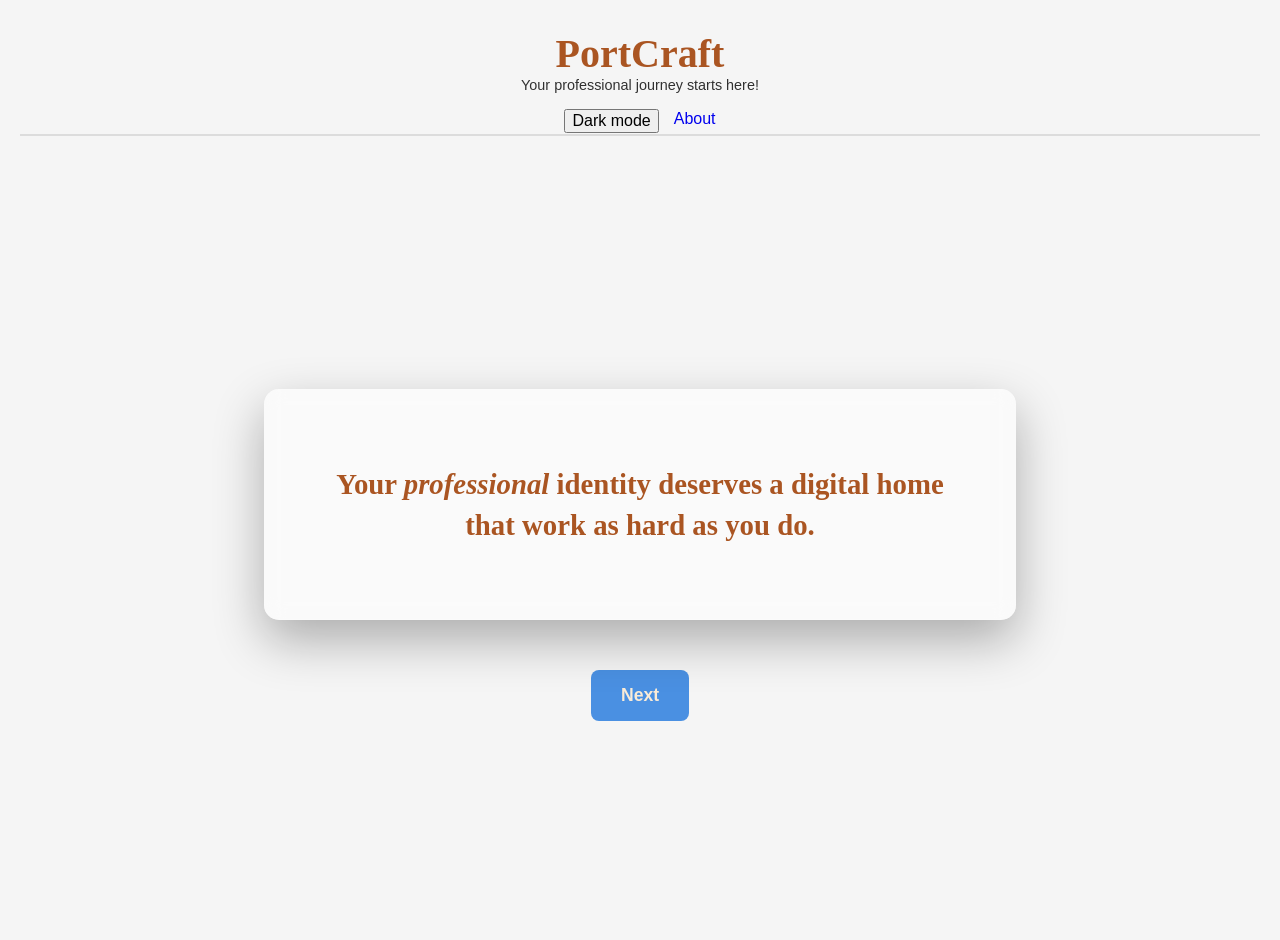
==== index.html @ d3f0bbeb "Fixed login form issues and js loading, deferring linking login/signup to workshop and adding css to" ====
<!DOCTYPE html>
<html lang="en">
<head>
    <meta charset="UTF-8">
    <meta name="viewport" content="width=device-width, initial-scale=1.0">
    <title>PortCraft</title>
    <link rel="stylesheet" href="EP.css">
</head>
<body>
    <header id="top">
    <div class="logo">
        <h1>PortCraft</h1>
        <p class="tagline">Your professional journey starts here!</p>
    </div>
    
    <nav>
        <div class="link-container">
        <div id="mode-display"><button id="toggle" aria-label="Change to dark mode" class="nav-link">Dark mode</button></div>
        </ul>
        <ul>
            <li><a href="#about" id="about-link" class="nav-link">About</a></li>
            <li><a href="#home" id="back-to-home" class="nav-link hidden">Back to Home</a></li>
        </ul>
    </nav>
    </header>

    <!--persuasive contents skeleton starts here-->
    <section id="persuasion-section">
        <div class="text-box">
        <h1 id="main-text">Your <em>professional</em> identity deserves a digital home that work as hard
        as you do.</h1>
        </div>
        <div class="ctrl-panel">
        <button id="click-me">Next</button>

        <div id="choices" class="hidden">
            <button id="yes-btn">Yes</button>
            <button id="no-btn">No</button>
        </div>
        </div>
    </section>

    </section>
<!--Ends Here-->











<!--Rps skeleton starts here-->
    <section id="rps-game" class="hidden">
        <h1 id="intro">Rock-Paper-Scissors.</h1>
        <div id="arsenal">
        <p>Choose Your Weapon!</p>
        <button id="rock">Rock</button>
        <button id="paper">Paper</button>
        <button id="scissors">Scissors</button>
        </div>

        <div id="results">
            <p id="round-result">Choose your weapon to begin!</p>
            <p id="score-board">Computer: <span id="computer-score">0</span> | Player: <span id="player-score">0</span></p>
        </div>

    <footer>
        <div class="footer-content">
            <h3 class="footer-title">About PortCraft</h3>
        <p>PortCraft is an innovative interactive web application that transforms how professionals build their digital presence. It combines a persuasive user journey with a professional portfolio builder featuring a personalized signature sketch pad. The strategic Rock-Paper-Scissors game mechanic gamifies the experience, encouraging users to actively commit to creating a polished, personalized portfolio that authentically represents their unique skills and professional identity.</p>
<p class="right">&copy; 2026 Ola's Escape Room. All rights reserved.</p>
        </div>
<section id="workshop-intro">
    <header>
        <h1><em>Your digital identity starts  here!</em></h1>
    </header>
    <article>
        <p>
            In a world driven by first impressions, Our portfolio is our first handshake.
            Don't settle for templates, create something that reflects your unique skills.
        </p>
    </article>
</section>
<script src="EP.js"></script>
    </footer>
<!--Rps skeleton ends here!-->





</body>
</html>
---- EP.css ----
:root {
    --bg-color: whitesmoke;
    --text-color: #000;
    --accent: #00ff6347;
    --font-main: 'Franklin Gothic Medium', 'Arial Narrow', Arial, sans-serif;
}

[data-theme = 'dark'] {
    --bg-color: #000;
    --text-color: #ffffff;
    --accent: #ff00ea;

}

#toggle {
    display: flex;
    align-items: center;
    order: -1;
}

body {
    background-color: var(--bg-color);
    margin: 0;
    padding: 20px;
    min-height: 100vh;
    color: var(--text-color);
    align-items: center;
    display: flex;
    flex-direction: column;
    align-items: center;
    font-family: var(--font-main);
    transition: background-color 0.3s ease;
    justify-content: space-between;
}

header {
    /* FIX: Changed from hardcoded #000 to var(--text-color) to support dark mode */
    color: var(--text-color);
    width: 100%;
    display: flex;
    flex-direction: column;
    gap: 5px;
    align-items: center;
    justify-content: space-between;
    border-bottom: 2px solid rgba(0,0,0,0.1);
    box-sizing: border-box;
    margin-bottom: 50px;
}






/*persuasion page*/

#persuasion-section {
    display: flex;
    flex-direction: column;
    justify-content: center;
    align-items: center;
    height: 80vh;
    text-align: center;
}
.text-box {
    max-width: 600px;
    padding: 50px;
    max-width: 650px;
    box-shadow: 0 20px 50px rgba(0,0,0,0.3);
    transition: all 0.5s ease;
    background: rgba(255, 255, 255, 0.5);
    backdrop-filter: blur(10px);
    -webkit-backdrop-filter: blur(10px);
    border: 1px solid rgba(255, 255, 255, 0.1);
    margin-bottom: 20px;
    border-radius: 15px;
}

@keyframes pulse-grow {
    0% {transform: scale(1); }
    50% {transform: scale(1.02);}
    100% {transform: scale(1);}
}
.text-box-pulse {
    animation: pulse-grow 0.4s ease-out;
}

#main-text {
    font-size: 1.8rem;
    color: #a52;
    font-family: cursive;
    text-shadow: 0 0 15px rgba(255, 255, 255, 0.2);
    line-height: 1.4;
}

.ctrl-panel {
    min-height: 60px;
}

#click-me,#yes-btn,#no-btn{
    padding: 15px 30px;
    font-size: 1.1rem;
    border-radius: 8px;
    cursor: pointer;
    transition: all 0.3s ease;
    border: none;
    margin: 10px;
    font-weight: bold;
}

#click-me {
    background-color: #4a90e2;
    color: antiquewhite;
}
#yes-btn {
    background-color: #2ecc71;
    color: whitesmoke;
    transition: transform 0.3s cubic-bezier(0.175, 0.885, 0.32, 1.275);
}
#no-btn {
    background-color: #e74c3c;
    color: whitesmoke;
}
#click-me:hover, #yes-btn:hover {
    transform: translateY(-3px);
    box-shadow: 0 5px 15px rgba(0,0,0,0.3);
}
#choices {
    display: flex;
    gap: 20px;
    justify-content: center;
}
#click-me, #choices {
    margin-top: 30px;

}
/*End of persuasion





/*Rps game*/

.icon {
    justify-content: space-between;
}
.nav-link {
    text-decoration: none;
    color: var[--text-color];
    font-size: 1rem;
    transition: color 0.3s ease;
}

.nav-link:hover {
    color: var(--accent-color);

}


.logo h1 {
    color: #a52;
    margin: 0;
    font-family: cursive;
    font-size: 2.5rem;
}

.link-container {
    display: flex;
    align-items: center;
    justify-content: center;
    gap: 15px;
}

.logo {
    display: flex;
    flex-direction: column;
    align-items: center;
    text-align: center;
    margin: 10px;
}

nav ul li {
    margin: 2px 0;
}

nav ul {
    list-style-type: none;
    padding: 0;
    margin: 0;
    text-align: center;
    display: flex;
    flex-direction: column;
    align-items: center;
}

.tagline {
    margin: 0;
    font-size: 0.9rem;
    font-family: inherit;
    opacity: 0.8;
    color: var(--text-color);
}


#rps-game {
    margin-top: 50px;
    font-family: 'Gill Sans', 'Gill Sans MT', Calibri, 'Trebuchet MS', sans-serif;
    text-align: center;
    margin: auto;
    padding: 30px;
    background-color: #778899;
    box-shadow: 0 10px 30px rgba(0,0,0,0.2);
    width: 90%;
    max-width: 500px;
    border-radius: 17px;
}


#arsenal {
    margin-top: 30px;
    margin-bottom: 30px;
    padding: 20px;
}

#rock, #paper, #scissors {
    font-size: 25px;
    padding: 12px 22px;
    margin: 15px;
    cursor: pointer;
    border: none;
    border-radius: 15px;
    color: #f5f5f5;
    background-color: dimgray;

}

#scoreboard {
    font-size: 24px;
    margin-top: 20px;
    margin-bottom: 20px;
}

#round-result {
    font-size: 24px;
    margin-top: 20px;
    margin-bottom: 20px;
}

.results {
    font-size: 31px;
    margin-top: 30px;
    margin-bottom: 22px;
}

#intro {
    margin-top: 20px;
    margin-bottom: 20px;
    color: whitesmoke;
    font-family: cursive;
    font-size: 35px;
}

#rock:hover, #paper:hover, #scissors:hover {
    background-color: #a52;
}

#right {
     color: #000;
     font-weight: 500;   
     margin-top: 30px;
     margin-bottom: 10px;
}

footer {
    display: flex;
    justify-content: center;
    align-items: center;
    width: 100%;
    padding: 40px 20px;
    border-top: 1px solid rgba(0,0,0,0.1);
    margin-top: 50px;
    box-sizing: border-box;
}

/* BUG FIX: Move background styling from individual paragraphs to footer-content container
   ISSUE: Each <p> had its own background/border, creating misaligned boxes
   SOLUTION: Apply one unified background to .footer-content, remove individual paragraph backgrounds */
.footer-content {
    background-color: rgba(255, 255, 255, 0.5);
    border: 1px solid rgba(255, 255, 255, 0.1);
    border-radius: 15px;
    padding: 30px;
    max-width: 500px;
    width: 100%;
    text-align: center;
    box-shadow: 0 4px 15px rgba(0,0,0,0.5);
    box-sizing: border-box;
}

.footer-content p {
    line-height: 1.6;
    color: var(--text-color);
    font-size: 0.95rem;
    margin: 10px 0;
}


.right {
    /* BUG FIX: Remove margin-top from .right class (was conflicting and creating spacing)
       ISSUE: Individual margins on paragraphs broke alignment
       SOLUTION: Use margin on .footer-content p instead for consistent spacing */
    font-size: 0.8rem;
    opacity: 0.7;
}

.footer-title {
    color: #a52;
    font-family: cursive, sans-serif;
    font-size: 1.8rem;
    margin-top: 0;
    text-align: center;
    width: 100%;
}

[data-theme='dark'] .footer-content {
    background-color: rgba(255, 255, 255, 0.5);
    border-color: rgba(255, 255, 255, 0.1);
}






.hidden {
    display: none !important;
}
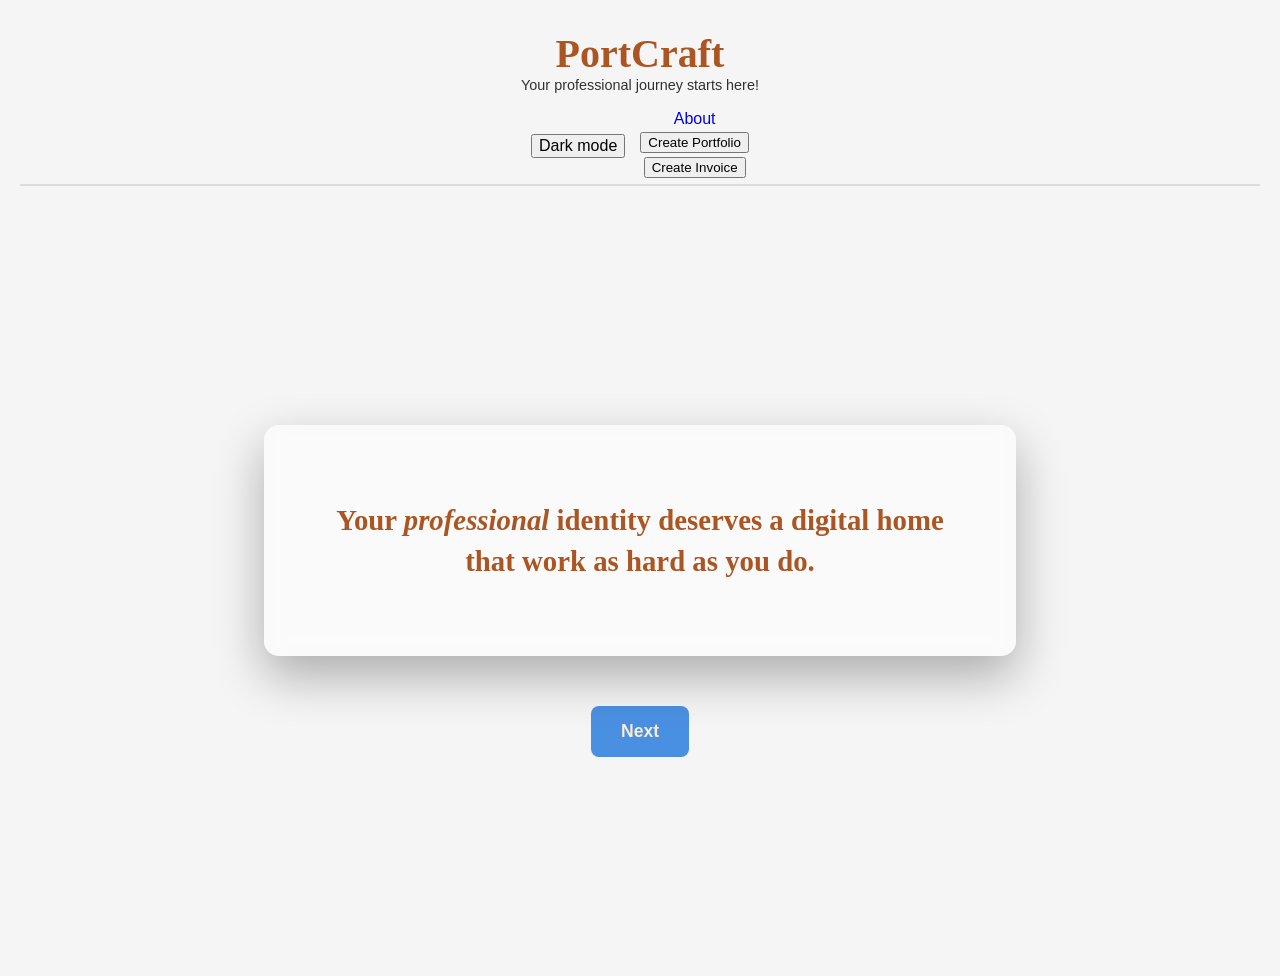
==== commit dd980e28: "Fixed portfolio and invoice buttons" ====
--- a/index.html
+++ b/index.html
@@ -4,7 +4,7 @@
     <meta charset="UTF-8">
     <meta name="viewport" content="width=device-width, initial-scale=1.0">
     <title>PortCraft</title>
-    <link rel="stylesheet" href="EP.css">
+    <link rel="stylesheet" href="./css/landing.css">
 </head>
 <body>
     <header id="top">
@@ -19,6 +19,8 @@
         </ul>
         <ul>
             <li><a href="#about" id="about-link" class="nav-link">About</a></li>
+            <li><a href="workshop.html#portfolio"><button>Create Portfolio</button></a></li>
+            <li><a href="workshop.html#invoice"><button>Create Invoice</button></a></li>
             <li><a href="#home" id="back-to-home" class="nav-link hidden">Back to Home</a></li>
         </ul>
     </nav>
@@ -75,9 +77,6 @@
 <p class="right">&copy; 2026 Ola's Escape Room. All rights reserved.</p>
         </div>
 <section id="workshop-intro">
-    <header>
-        <h1><em>Your digital identity starts  here!</em></h1>
-    </header>
     <article>
         <p>
             In a world driven by first impressions, Our portfolio is our first handshake.
@@ -85,7 +84,8 @@
         </p>
     </article>
 </section>
-<script src="EP.js"></script>
+<script src="./js/landing.js"></script>
+<script src="./js/workshop.js"></script>
     </footer>
 <!--Rps skeleton ends here!-->
 
--- a/css/landing.css
+++ b/css/landing.css
@@ -0,0 +1,342 @@
+
+html{
+    scroll-behavior: smooth;
+}
+:root {
+    --bg-color: whitesmoke;
+    --text-color: #000;
+    --accent: #00ff6347;
+    --font-main: 'Franklin Gothic Medium', 'Arial Narrow', Arial, sans-serif;
+}
+
+[data-theme = 'dark'] {
+    --bg-color: #000;
+    --text-color: #ffffff;
+    --accent: #ff00ea;
+
+}
+
+#toggle {
+    display: flex;
+    align-items: center;
+    order: -1;
+}
+
+body {
+    background-color: var(--bg-color);
+    margin: 0;
+    padding: 20px;
+    min-height: 100vh;
+    color: var(--text-color);
+    align-items: center;
+    display: flex;
+    flex-direction: column;
+    align-items: center;
+    font-family: var(--font-main);
+    transition: background-color 0.3s ease;
+    justify-content: space-between;
+}
+
+header {
+    /* FIX: Changed from hardcoded #000 to var(--text-color) to support dark mode */
+    color: var(--text-color);
+    width: 100%;
+    display: flex;
+    flex-direction: column;
+    gap: 5px;
+    align-items: center;
+    justify-content: space-between;
+    border-bottom: 2px solid rgba(0,0,0,0.1);
+    box-sizing: border-box;
+    margin-bottom: 50px;
+}
+
+
+
+
+
+
+/*persuasion page*/
+
+#persuasion-section {
+    display: flex;
+    flex-direction: column;
+    justify-content: center;
+    align-items: center;
+    height: 80vh;
+    text-align: center;
+}
+.text-box {
+    max-width: 600px;
+    padding: 50px;
+    max-width: 650px;
+    box-shadow: 0 20px 50px rgba(0,0,0,0.3);
+    transition: all 0.5s ease;
+    background: rgba(255, 255, 255, 0.5);
+    backdrop-filter: blur(10px);
+    -webkit-backdrop-filter: blur(10px);
+    border: 1px solid rgba(255, 255, 255, 0.1);
+    margin-bottom: 20px;
+    border-radius: 15px;
+}
+
+@keyframes pulse-grow {
+    0% {transform: scale(1); }
+    50% {transform: scale(1.02);}
+    100% {transform: scale(1);}
+}
+.text-box-pulse {
+    animation: pulse-grow 0.4s ease-out;
+}
+
+#main-text {
+    font-size: 1.8rem;
+    color: #a52;
+    font-family: cursive;
+    text-shadow: 0 0 15px rgba(255, 255, 255, 0.2);
+    line-height: 1.4;
+}
+
+.ctrl-panel {
+    min-height: 60px;
+}
+
+#click-me,#yes-btn,#no-btn{
+    padding: 15px 30px;
+    font-size: 1.1rem;
+    border-radius: 8px;
+    cursor: pointer;
+    transition: all 0.3s ease;
+    border: none;
+    margin: 10px;
+    font-weight: bold;
+}
+
+#click-me {
+    background-color: #4a90e2;
+    color: antiquewhite;
+}
+#yes-btn {
+    background-color: #2ecc71;
+    color: whitesmoke;
+    transition: transform 0.3s cubic-bezier(0.175, 0.885, 0.32, 1.275);
+}
+#no-btn {
+    background-color: #e74c3c;
+    color: whitesmoke;
+}
+#click-me:hover, #yes-btn:hover {
+    transform: translateY(-3px);
+    box-shadow: 0 5px 15px rgba(0,0,0,0.3);
+}
+#choices {
+    display: flex;
+    gap: 20px;
+    justify-content: center;
+}
+#click-me, #choices {
+    margin-top: 30px;
+
+}
+/*End of persuasion
+
+
+
+
+
+/*Rps game*/
+
+.icon {
+    justify-content: space-between;
+}
+.nav-link {
+    text-decoration: none;
+    color: var[--text-color];
+    font-size: 1rem;
+    transition: color 0.3s ease;
+}
+
+.nav-link:hover {
+    color: var(--accent-color);
+
+}
+
+
+.logo h1 {
+    color: #a52;
+    margin: 0;
+    font-family: cursive;
+    font-size: 2.5rem;
+}
+
+.link-container {
+    display: flex;
+    align-items: center;
+    justify-content: center;
+    gap: 15px;
+}
+
+.logo {
+    display: flex;
+    flex-direction: column;
+    align-items: center;
+    text-align: center;
+    margin: 10px;
+}
+
+nav ul li {
+    margin: 2px 0;
+}
+
+nav ul {
+    list-style-type: none;
+    padding: 0;
+    margin: 0;
+    text-align: center;
+    display: flex;
+    flex-direction: column;
+    align-items: center;
+}
+
+.tagline {
+    margin: 0;
+    font-size: 0.9rem;
+    font-family: inherit;
+    opacity: 0.8;
+    color: var(--text-color);
+}
+
+
+#rps-game {
+    margin-top: 50px;
+    font-family: 'Gill Sans', 'Gill Sans MT', Calibri, 'Trebuchet MS', sans-serif;
+    text-align: center;
+    margin: auto;
+    padding: 30px;
+    background-color: #778899;
+    box-shadow: 0 10px 30px rgba(0,0,0,0.2);
+    width: 90%;
+    max-width: 500px;
+    border-radius: 17px;
+}
+
+
+#arsenal {
+    margin-top: 30px;
+    margin-bottom: 30px;
+    padding: 20px;
+}
+
+#rock, #paper, #scissors {
+    font-size: 25px;
+    padding: 12px 22px;
+    margin: 15px;
+    cursor: pointer;
+    border: none;
+    border-radius: 15px;
+    color: #f5f5f5;
+    background-color: dimgray;
+
+}
+
+#scoreboard {
+    font-size: 24px;
+    margin-top: 20px;
+    margin-bottom: 20px;
+}
+
+#round-result {
+    font-size: 24px;
+    margin-top: 20px;
+    margin-bottom: 20px;
+}
+
+.results {
+    font-size: 31px;
+    margin-top: 30px;
+    margin-bottom: 22px;
+}
+
+#intro {
+    margin-top: 20px;
+    margin-bottom: 20px;
+    color: whitesmoke;
+    font-family: cursive;
+    font-size: 35px;
+}
+
+#rock:hover, #paper:hover, #scissors:hover {
+    background-color: #a52;
+}
+
+#right {
+     color: #000;
+     font-weight: 500;   
+     margin-top: 30px;
+     margin-bottom: 10px;
+}
+
+footer {
+    display: flex;
+    justify-content: center;
+    align-items: center;
+    width: 100%;
+    padding: 40px 20px;
+    border-top: 1px solid rgba(0,0,0,0.1);
+    margin-top: 50px;
+    box-sizing: border-box;
+}
+
+/* BUG FIX: Move background styling from individual paragraphs to footer-content container
+   ISSUE: Each <p> had its own background/border, creating misaligned boxes
+   SOLUTION: Apply one unified background to .footer-content, remove individual paragraph backgrounds */
+.footer-content {
+    background-color: rgba(255, 255, 255, 0.5);
+    border: 1px solid rgba(255, 255, 255, 0.1);
+    border-radius: 15px;
+    padding: 30px;
+    max-width: 500px;
+    width: 100%;
+    text-align: center;
+    box-shadow: 0 4px 15px rgba(0,0,0,0.5);
+    box-sizing: border-box;
+}
+
+.footer-content p {
+    line-height: 1.6;
+    color: var(--text-color);
+    font-size: 0.95rem;
+    margin: 10px 0;
+}
+
+
+.right {
+    /* BUG FIX: Remove margin-top from .right class (was conflicting and creating spacing)
+       ISSUE: Individual margins on paragraphs broke alignment
+       SOLUTION: Use margin on .footer-content p instead for consistent spacing */
+    font-size: 0.8rem;
+    opacity: 0.7;
+}
+
+.footer-title {
+    color: #a52;
+    font-family: cursive, sans-serif;
+    font-size: 1.8rem;
+    margin-top: 0;
+    text-align: center;
+    width: 100%;
+}
+
+[data-theme='dark'] .footer-content {
+    background-color: rgba(255, 255, 255, 0.5);
+    border-color: rgba(255, 255, 255, 0.1);
+}
+
+
+
+
+
+
+.hidden {
+    display: none !important;
+}
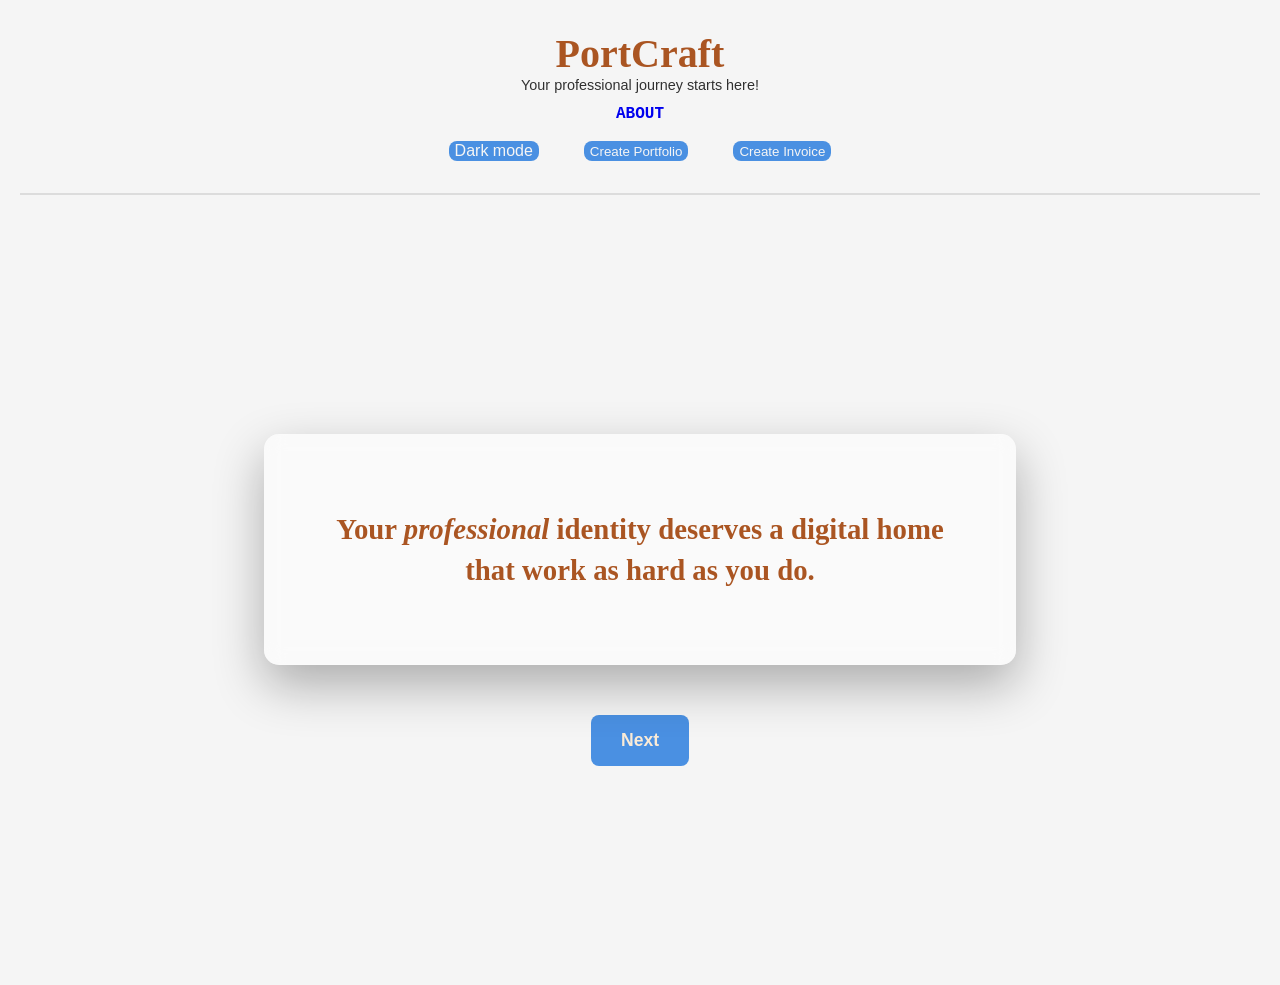
==== commit f10a5350: "Styling done and responsive" ====
--- a/index.html
+++ b/index.html
@@ -12,18 +12,23 @@
         <h1>PortCraft</h1>
         <p class="tagline">Your professional journey starts here!</p>
     </div>
-    
-    <nav>
-        <div class="link-container">
-        <div id="mode-display"><button id="toggle" aria-label="Change to dark mode" class="nav-link">Dark mode</button></div>
-        </ul>
+
+    <div id="nav-container">
+        <div id="nav-box">
+        <nav>
         <ul>
             <li><a href="#about" id="about-link" class="nav-link">About</a></li>
-            <li><a href="workshop.html#portfolio"><button>Create Portfolio</button></a></li>
-            <li><a href="workshop.html#invoice"><button>Create Invoice</button></a></li>
             <li><a href="#home" id="back-to-home" class="nav-link hidden">Back to Home</a></li>
         </ul>
-    </nav>
+        </div>
+
+        <div id="shortcut">
+        <button id="toggle" aria-label="Change to dark mode" class="nav-link">Dark mode</button>
+        <a href="workshop.html#portfolio"><button>Create Portfolio</button></a>
+        <a href="workshop.html#invoice"><button>Create Invoice</button></a>
+        </div>
+        
+    </div>  
     </header>
 
     <!--persuasive contents skeleton starts here-->
--- a/css/landing.css
+++ b/css/landing.css
@@ -37,22 +37,45 @@
     justify-content: space-between;
 }
 
+
+/* Header */
 header {
     /* FIX: Changed from hardcoded #000 to var(--text-color) to support dark mode */
     color: var(--text-color);
     width: 100%;
-    display: flex;
-    flex-direction: column;
     gap: 5px;
-    align-items: center;
-    justify-content: space-between;
     border-bottom: 2px solid rgba(0,0,0,0.1);
     box-sizing: border-box;
     margin-bottom: 50px;
 }
-
-
-
+#nav-container{
+    display: flex;
+    flex-direction: column;
+    justify-content: center;
+    margin-bottom: 2rem;
+}
+
+#shortcut{
+    display: flex;
+    flex-direction: row;
+    gap: 45px;
+    justify-content: center;
+    margin-top: 12px;
+}
+#shortcut button {
+    background: #4a90e2;
+    color: #f5f5f5;
+    font-family: Georgia, Arial, Helvetica, sans-serif;
+    border-radius: 8px;
+    border-style: none;
+    height: 20px;
+}
+nav{
+    font-family: 'Courier New', Courier, monospace,Arial, Helvetica, sans-serif;
+    font-weight: 600;
+    text-transform: uppercase;
+}
+/*Header ends here*/
 
 
 
@@ -215,8 +238,8 @@
     padding: 30px;
     background-color: #778899;
     box-shadow: 0 10px 30px rgba(0,0,0,0.2);
-    width: 90%;
-    max-width: 500px;
+    width: 80%;
+    max-width: 100%;
     border-radius: 17px;
 }
 
@@ -281,6 +304,7 @@
     justify-content: center;
     align-items: center;
     width: 100%;
+    gap: 30px;
     padding: 40px 20px;
     border-top: 1px solid rgba(0,0,0,0.1);
     margin-top: 50px;
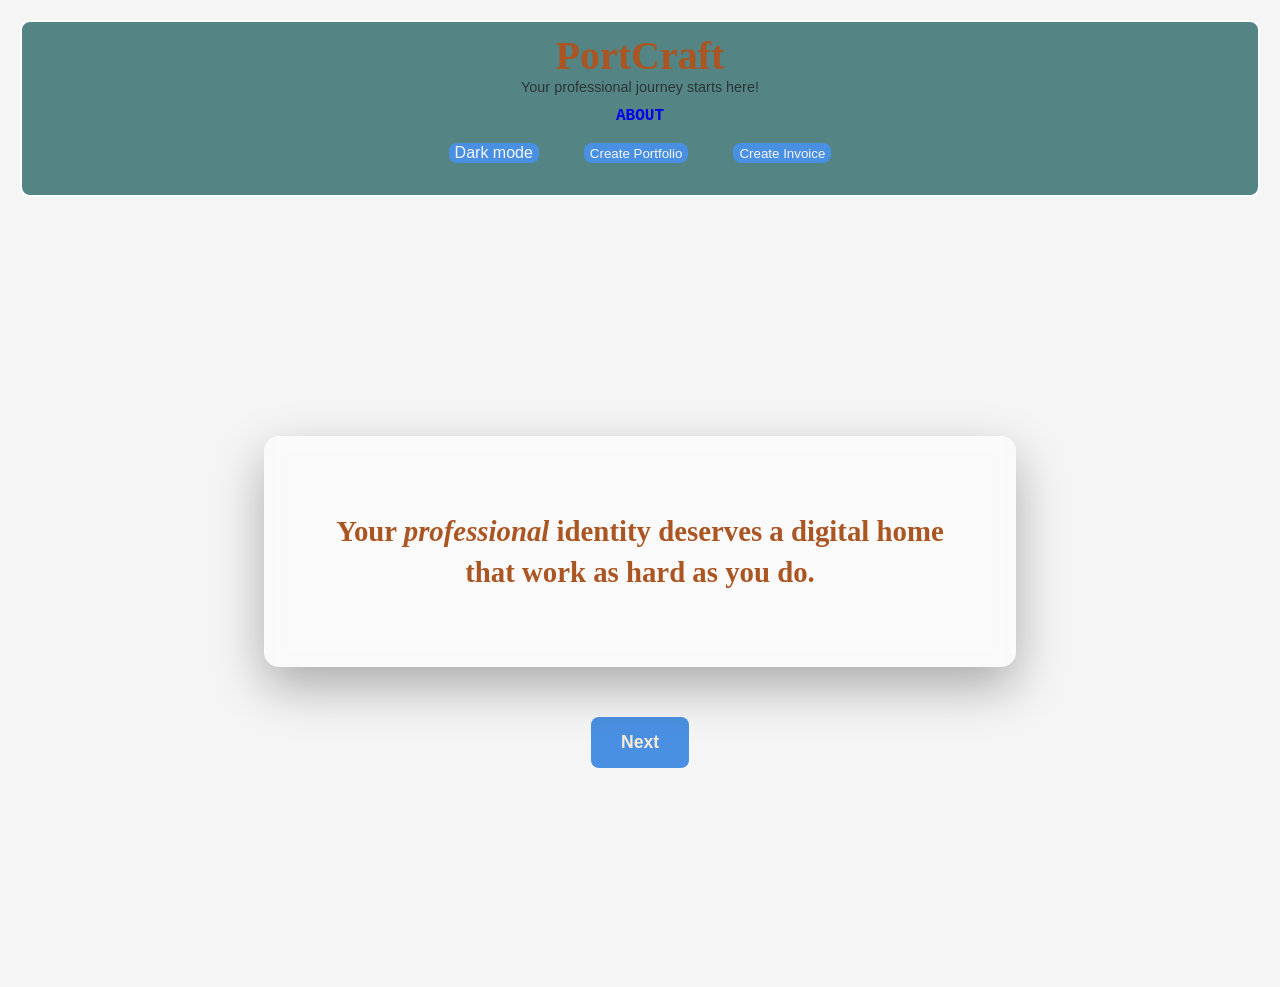
==== commit 0102b9ec: "Ran into issues on pdf download" ====
--- a/index.html
+++ b/index.html
@@ -90,7 +90,7 @@
     </article>
 </section>
 <script src="./js/landing.js"></script>
-<script src="./js/workshop.js"></script>
+<!--<script src="./js/workshop.js"></script>-->
     </footer>
 <!--Rps skeleton ends here!-->
 
@@ -99,4 +99,5 @@
 
 
 </body>
+
 </html>
--- a/css/landing.css
+++ b/css/landing.css
@@ -4,14 +4,14 @@
 }
 :root {
     --bg-color: whitesmoke;
-    --text-color: #000;
+    --text-color: #222;
     --accent: #00ff6347;
     --font-main: 'Franklin Gothic Medium', 'Arial Narrow', Arial, sans-serif;
 }
 
 [data-theme = 'dark'] {
     --bg-color: #000;
-    --text-color: #ffffff;
+    --text-color: #fff;
     --accent: #ff00ea;
 
 }
@@ -43,8 +43,12 @@
     /* FIX: Changed from hardcoded #000 to var(--text-color) to support dark mode */
     color: var(--text-color);
     width: 100%;
+   
     gap: 5px;
     border-bottom: 2px solid rgba(0,0,0,0.1);
+    background: rgb(84, 132, 132);
+    border-radius: 10px;
+    border: 2px solid white;
     box-sizing: border-box;
     margin-bottom: 50px;
 }
@@ -290,6 +294,7 @@
 
 #rock:hover, #paper:hover, #scissors:hover {
     background-color: #a52;
+    transform: scale(1.05);
 }
 
 #right {
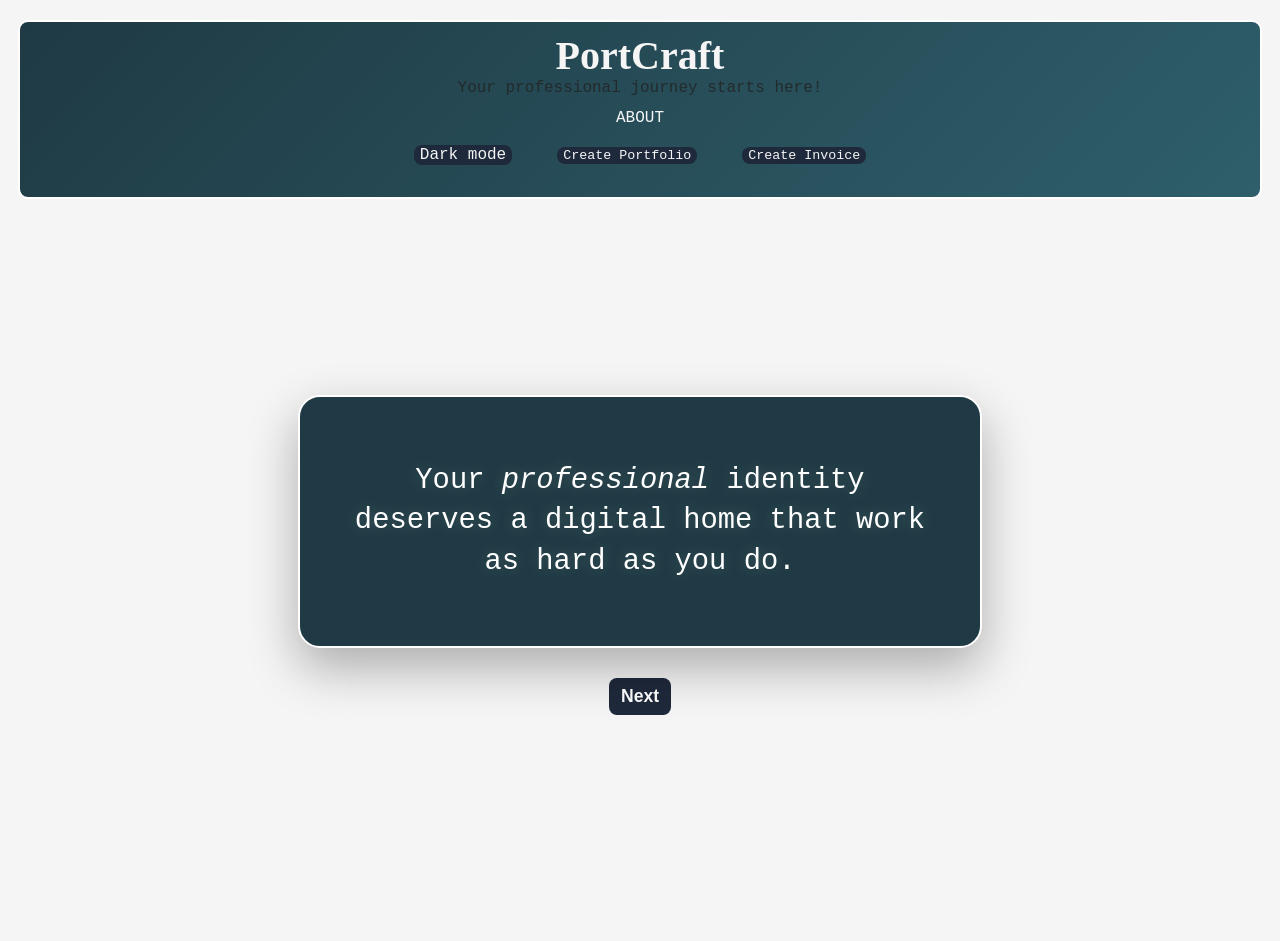
==== commit de9a001a: "Responsive design and minor fixes" ====
--- a/index.html
+++ b/index.html
@@ -62,9 +62,9 @@
 
 <!--Rps skeleton starts here-->
     <section id="rps-game" class="hidden">
-        <h1 id="intro">Rock-Paper-Scissors.</h1>
+        <h1 id="intro">Rock-Paper-Scissors</h1>
         <div id="arsenal">
-        <p>Choose Your Weapon!</p>
+        <p>Best of Luck!</p>
         <button id="rock">Rock</button>
         <button id="paper">Paper</button>
         <button id="scissors">Scissors</button>
--- a/css/landing.css
+++ b/css/landing.css
@@ -42,15 +42,14 @@
 header {
     /* FIX: Changed from hardcoded #000 to var(--text-color) to support dark mode */
     color: var(--text-color);
+    max-width: 100%;
     width: 100%;
-   
     gap: 5px;
     border-bottom: 2px solid rgba(0,0,0,0.1);
-    background: rgb(84, 132, 132);
+    background: linear-gradient(135deg,#1f3a44,#2e5f6b);
     border-radius: 10px;
     border: 2px solid white;
-    box-sizing: border-box;
-    margin-bottom: 50px;
+   /* box-sizing: border-box;*/
 }
 #nav-container{
     display: flex;
@@ -67,17 +66,85 @@
     margin-top: 12px;
 }
 #shortcut button {
-    background: #4a90e2;
-    color: #f5f5f5;
-    font-family: Georgia, Arial, Helvetica, sans-serif;
+    background: #1e293b;
+    color: #f5f5f5;
+    font-family:  monospace,Georgia, Arial, Helvetica, sans-serif;
+    font-weight: 500;
     border-radius: 8px;
     border-style: none;
-    height: 20px;
+    
 }
 nav{
     font-family: 'Courier New', Courier, monospace,Arial, Helvetica, sans-serif;
+    font-weight: 500;
+    text-transform: uppercase;
+}
+#about-link, #back-to-home{
+    color: #f5f5f5;
+}
+
+
+.icon {
+    justify-content: space-between;
+}
+.nav-link {
+    text-decoration: none;
+    color: var[--text-color];
+    font-size: 1rem;
+    transition: color 0.3s ease;
+}
+
+.nav-link:hover {
+    color: var(--accent-color);
+
+}
+
+
+.logo h1 {
+    color: #f5f5f5;
+    margin: 0;
     font-weight: 600;
-    text-transform: uppercase;
+    font-family: 'Times New Roman', Times, serif;
+    font-size: 2.5rem;
+}
+
+.link-container {
+    display: flex;
+    align-items: center;
+    justify-content: center;
+    gap: 15px;
+}
+
+.logo {
+    display: flex;
+    flex-direction: column;
+    align-items: center;
+    text-align: center;
+    margin: 10px;
+}
+
+nav ul li {
+    margin: 2px 0;
+}
+nav li{
+    color: #f5f5f5;
+}
+nav ul {
+    list-style-type: none;
+    padding: 0;
+    margin: 0;
+    text-align: center;
+    display: flex;
+    flex-direction: column;
+    align-items: center;
+}
+
+.tagline {
+    margin: 0;
+    font-size: 1rem;
+    font-family: monospace,Cambria, Cochin, Georgia, Times, 'Times New Roman', serif;
+    opacity: 0.8;
+    color: var(--text-color);
 }
 /*Header ends here*/
 
@@ -95,16 +162,14 @@
 }
 .text-box {
     max-width: 600px;
-    padding: 50px;
-    max-width: 650px;
+    padding: 40px;
     box-shadow: 0 20px 50px rgba(0,0,0,0.3);
     transition: all 0.5s ease;
-    background: rgba(255, 255, 255, 0.5);
+    background: #1f3a44;
     backdrop-filter: blur(10px);
     -webkit-backdrop-filter: blur(10px);
-    border: 1px solid rgba(255, 255, 255, 0.1);
-    margin-bottom: 20px;
-    border-radius: 15px;
+    border: 2px solid #fff;
+    border-radius: 22px;
 }
 
 @keyframes pulse-grow {
@@ -118,8 +183,10 @@
 
 #main-text {
     font-size: 1.8rem;
-    color: #a52;
-    font-family: cursive;
+    color: #fff;
+    text-decoration: #fff;
+    font-weight: 500;
+    font-family: monospace,'Gill Sans', 'Gill Sans MT', Calibri, 'Trebuchet MS', sans-serif,'Trebuchet MS', sans-serif;
     text-shadow: 0 0 15px rgba(255, 255, 255, 0.2);
     line-height: 1.4;
 }
@@ -129,7 +196,7 @@
 }
 
 #click-me,#yes-btn,#no-btn{
-    padding: 15px 30px;
+    padding: 8px 12px;
     font-size: 1.1rem;
     border-radius: 8px;
     cursor: pointer;
@@ -140,8 +207,8 @@
 }
 
 #click-me {
-    background-color: #4a90e2;
-    color: antiquewhite;
+    background-color: #1e293b;
+    color: white;
 }
 #yes-btn {
     background-color: #2ecc71;
@@ -171,78 +238,18 @@
 
 
 
-/*Rps game*/
-
-.icon {
-    justify-content: space-between;
-}
-.nav-link {
-    text-decoration: none;
-    color: var[--text-color];
-    font-size: 1rem;
-    transition: color 0.3s ease;
-}
-
-.nav-link:hover {
-    color: var(--accent-color);
-
-}
-
-
-.logo h1 {
-    color: #a52;
-    margin: 0;
-    font-family: cursive;
-    font-size: 2.5rem;
-}
-
-.link-container {
-    display: flex;
-    align-items: center;
-    justify-content: center;
-    gap: 15px;
-}
-
-.logo {
-    display: flex;
-    flex-direction: column;
-    align-items: center;
-    text-align: center;
-    margin: 10px;
-}
-
-nav ul li {
-    margin: 2px 0;
-}
-
-nav ul {
-    list-style-type: none;
-    padding: 0;
-    margin: 0;
-    text-align: center;
-    display: flex;
-    flex-direction: column;
-    align-items: center;
-}
-
-.tagline {
-    margin: 0;
-    font-size: 0.9rem;
-    font-family: inherit;
-    opacity: 0.8;
-    color: var(--text-color);
-}
-
+
+/* ======= Rps and Footer section ======== */
 
 #rps-game {
-    margin-top: 50px;
+    margin-top: 25px;
     font-family: 'Gill Sans', 'Gill Sans MT', Calibri, 'Trebuchet MS', sans-serif;
     text-align: center;
-    margin: auto;
+    border: 2px solid #f5f5f5;
     padding: 30px;
-    background-color: #778899;
+    background-color: #1f3a44;
     box-shadow: 0 10px 30px rgba(0,0,0,0.2);
-    width: 80%;
+    width: 85%;
     max-width: 100%;
     border-radius: 17px;
 }
@@ -255,25 +262,26 @@
 }
 
 #rock, #paper, #scissors {
-    font-size: 25px;
+    font-size: 15px;
     padding: 12px 22px;
     margin: 15px;
     cursor: pointer;
     border: none;
-    border-radius: 15px;
-    color: #f5f5f5;
-    background-color: dimgray;
-
-}
-
-#scoreboard {
-    font-size: 24px;
+    border-radius: 10px;
+    font-family: 'Courier New', Courier, monospace,Arial, Helvetica, sans-serif;
+    color: #f5f5f5;
+    background-color: #1e293b;
+
+}
+
+#score-board {
+    font-size: 1.4rem;
     margin-top: 20px;
     margin-bottom: 20px;
 }
 
 #round-result {
-    font-size: 24px;
+    font-size: 2rem;
     margin-top: 20px;
     margin-bottom: 20px;
 }
@@ -286,10 +294,9 @@
 
 #intro {
     margin-top: 20px;
-    margin-bottom: 20px;
-    color: whitesmoke;
-    font-family: cursive;
-    font-size: 35px;
+    color: #ffffff;
+    font-family: 'Courier New', Courier, monospace,Arial, Helvetica, sans-serif;
+    font-size: 40px;
 }
 
 #rock:hover, #paper:hover, #scissors:hover {
@@ -308,6 +315,7 @@
     display: flex;
     justify-content: center;
     align-items: center;
+    max-width: 500px;
     width: 100%;
     gap: 30px;
     padding: 40px 20px;
@@ -324,8 +332,8 @@
     border: 1px solid rgba(255, 255, 255, 0.1);
     border-radius: 15px;
     padding: 30px;
-    max-width: 500px;
-    width: 100%;
+   /* max-width: 500px;
+    width: 100%;*/
     text-align: center;
     box-shadow: 0 4px 15px rgba(0,0,0,0.5);
     box-sizing: border-box;
@@ -334,7 +342,7 @@
 .footer-content p {
     line-height: 1.6;
     color: var(--text-color);
-    font-size: 0.95rem;
+    font-size: 1.4rem;
     margin: 10px 0;
 }
 
@@ -343,15 +351,14 @@
     /* BUG FIX: Remove margin-top from .right class (was conflicting and creating spacing)
        ISSUE: Individual margins on paragraphs broke alignment
        SOLUTION: Use margin on .footer-content p instead for consistent spacing */
-    font-size: 0.8rem;
+    font-size: 1.4rem;
     opacity: 0.7;
 }
 
 .footer-title {
-    color: #a52;
-    font-family: cursive, sans-serif;
-    font-size: 1.8rem;
-    margin-top: 0;
+    color: #1e293b;
+    font-family: 'Gill Sans', 'Gill Sans MT', Calibri, 'Trebuchet MS', sans-serif,Cochin, Georgia, Times, 'Times New Roman', serif, sans-serif;
+    font-size: 2rem;
     text-align: center;
     width: 100%;
 }
@@ -360,7 +367,7 @@
     background-color: rgba(255, 255, 255, 0.5);
     border-color: rgba(255, 255, 255, 0.1);
 }
-
+/* ======= Footer and Rps Ends here ======== */
 
 
 
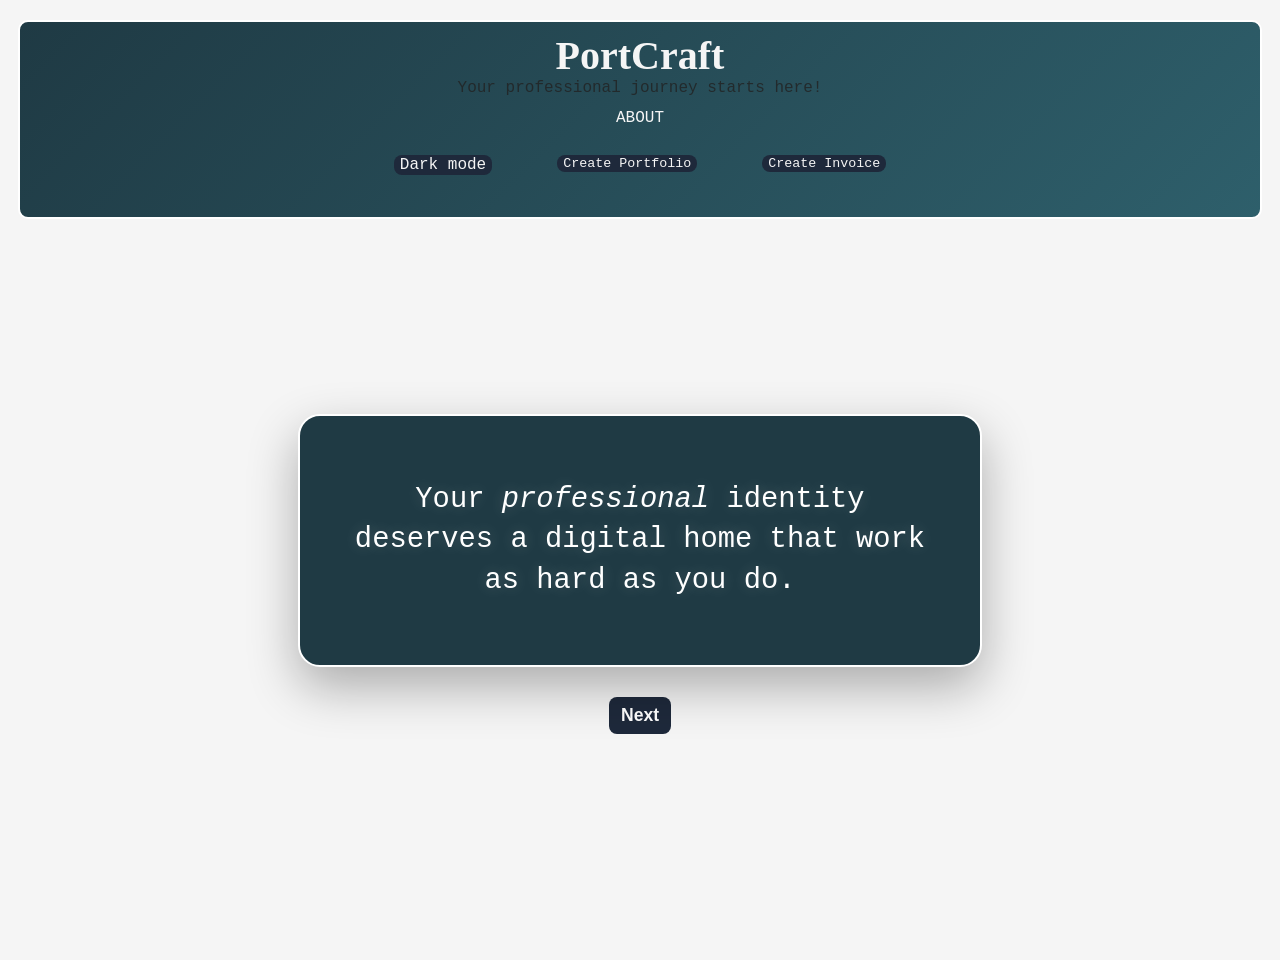
==== commit f1af883c: "Small fixes" ====
--- a/index.html
+++ b/index.html
@@ -78,8 +78,8 @@
     <footer>
         <div class="footer-content">
             <h3 class="footer-title">About PortCraft</h3>
-        <p>PortCraft is an innovative interactive web application that transforms how professionals build their digital presence. It combines a persuasive user journey with a professional portfolio builder featuring a personalized signature sketch pad. The strategic Rock-Paper-Scissors game mechanic gamifies the experience, encouraging users to actively commit to creating a polished, personalized portfolio that authentically represents their unique skills and professional identity.</p>
-<p class="right">&copy; 2026 Ola's Escape Room. All rights reserved.</p>
+        <p>PortCraft helps users create a professional portfolio, generate invoices, and interact through a gamified experience.</p>
+<p class="right">&copy; 2026 PortCraft. All rights reserved.</p>
         </div>
 <section id="workshop-intro">
     <article>
--- a/css/landing.css
+++ b/css/landing.css
@@ -67,10 +67,12 @@
 }
 #shortcut button {
     background: #1e293b;
-    color: #f5f5f5;
-    font-family:  monospace,Georgia, Arial, Helvetica, sans-serif;
+    margin: 10px;
+    color: #f5f5f5;
+    font-family:  'Courier New', Courier, monospace,Georgia, Arial, Helvetica, sans-serif;
     font-weight: 500;
     border-radius: 8px;
+    width: auto;
     border-style: none;
     
 }
@@ -324,9 +326,6 @@
     box-sizing: border-box;
 }
 
-/* BUG FIX: Move background styling from individual paragraphs to footer-content container
-   ISSUE: Each <p> had its own background/border, creating misaligned boxes
-   SOLUTION: Apply one unified background to .footer-content, remove individual paragraph backgrounds */
 .footer-content {
     background-color: rgba(255, 255, 255, 0.5);
     border: 1px solid rgba(255, 255, 255, 0.1);
@@ -334,13 +333,13 @@
     padding: 30px;
    /* max-width: 500px;
     width: 100%;*/
+    width: auto;
     text-align: center;
     box-shadow: 0 4px 15px rgba(0,0,0,0.5);
     box-sizing: border-box;
 }
 
 .footer-content p {
-    line-height: 1.6;
     color: var(--text-color);
     font-size: 1.4rem;
     margin: 10px 0;
@@ -348,9 +347,7 @@
 
 
 .right {
-    /* BUG FIX: Remove margin-top from .right class (was conflicting and creating spacing)
-       ISSUE: Individual margins on paragraphs broke alignment
-       SOLUTION: Use margin on .footer-content p instead for consistent spacing */
+    margin-top: 20px;
     font-size: 1.4rem;
     opacity: 0.7;
 }
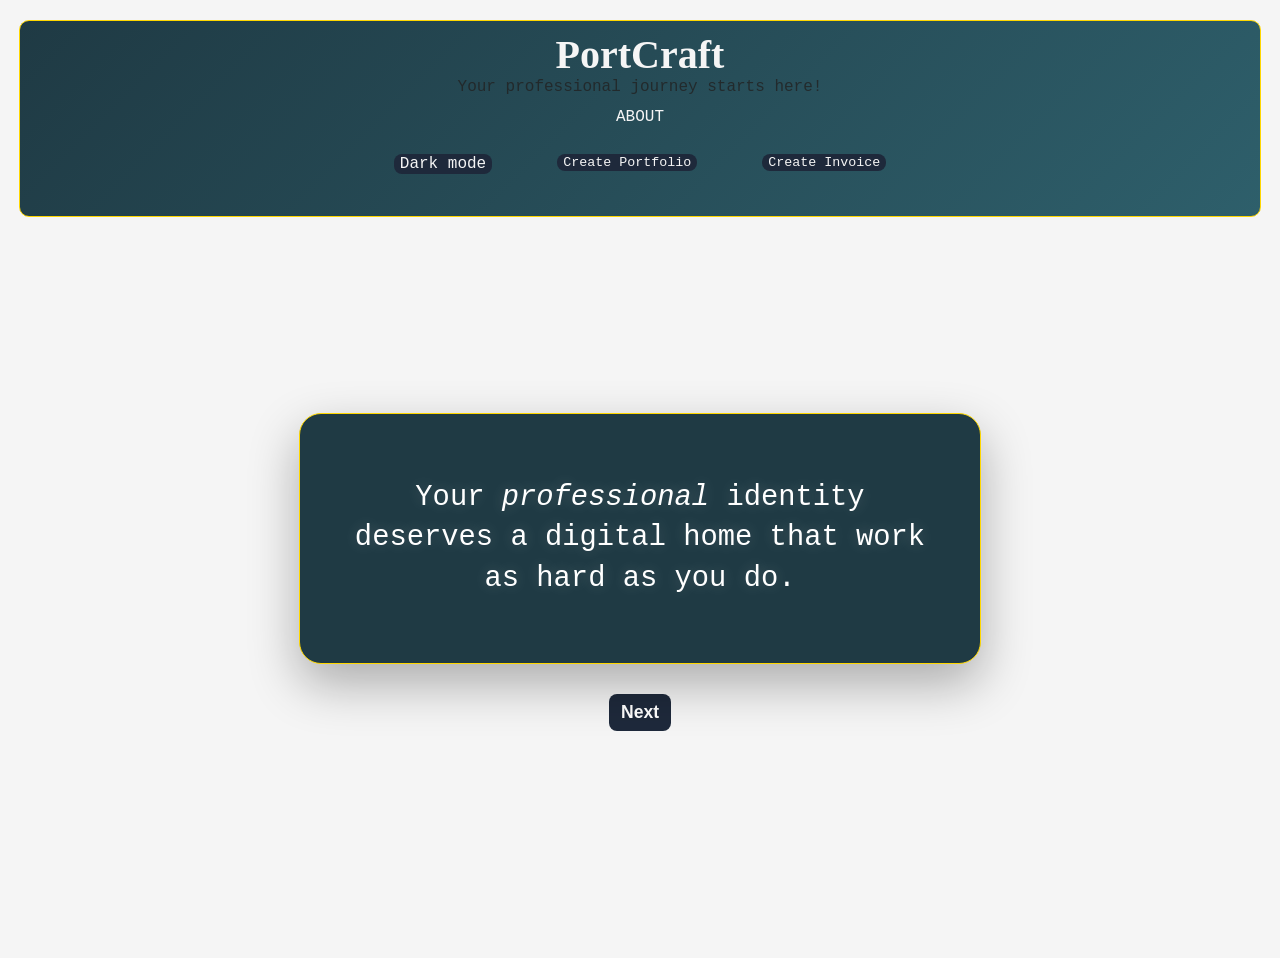
==== commit 1e43b6b7: "Done and done" ====
--- a/index.html
+++ b/index.html
@@ -79,7 +79,7 @@
         <div class="footer-content">
             <h3 class="footer-title">About PortCraft</h3>
         <p>PortCraft helps users create a professional portfolio, generate invoices, and interact through a gamified experience.</p>
-<p class="right">&copy; 2026 PortCraft. All rights reserved.</p>
+<p id="right">&copy; 2026 PortCraft. All rights reserved.</p>
         </div>
 <section id="workshop-intro">
     <article>
--- a/css/landing.css
+++ b/css/landing.css
@@ -48,7 +48,7 @@
     border-bottom: 2px solid rgba(0,0,0,0.1);
     background: linear-gradient(135deg,#1f3a44,#2e5f6b);
     border-radius: 10px;
-    border: 2px solid white;
+    border: 1.4px solid gold;
    /* box-sizing: border-box;*/
 }
 #nav-container{
@@ -83,6 +83,10 @@
 }
 #about-link, #back-to-home{
     color: #f5f5f5;
+}
+#shortcut button:hover,#about-link:hover, #back-to-home:hover {
+    transform: translateY(-3px);
+    box-shadow: 0 5px 15px rgba(0,0,0,0.3);
 }
 
 
@@ -170,7 +174,7 @@
     background: #1f3a44;
     backdrop-filter: blur(10px);
     -webkit-backdrop-filter: blur(10px);
-    border: 2px solid #fff;
+    border: 1.4px solid gold;
     border-radius: 22px;
 }
 
@@ -247,7 +251,7 @@
     margin-top: 25px;
     font-family: 'Gill Sans', 'Gill Sans MT', Calibri, 'Trebuchet MS', sans-serif;
     text-align: center;
-    border: 2px solid #f5f5f5;
+    border: 1.4px solid gold;
     padding: 30px;
     background-color: #1f3a44;
     box-shadow: 0 10px 30px rgba(0,0,0,0.2);
@@ -275,7 +279,12 @@
     background-color: #1e293b;
 
 }
-
+#rock:hover, #paper:hover,#scissors:hover {
+    transform: translateY(-3px);
+    box-shadow: 0 5px 15px rgba(0,0,0,0.3);
+    background-color: #a52;
+    transform: scale(1.05);
+}
 #score-board {
     font-size: 1.4rem;
     margin-top: 20px;
@@ -301,17 +310,8 @@
     font-size: 40px;
 }
 
-#rock:hover, #paper:hover, #scissors:hover {
-    background-color: #a52;
-    transform: scale(1.05);
-}
-
-#right {
-     color: #000;
-     font-weight: 500;   
-     margin-top: 30px;
-     margin-bottom: 10px;
-}
+
+
 
 footer {
     display: flex;
@@ -333,7 +333,6 @@
     padding: 30px;
    /* max-width: 500px;
     width: 100%;*/
-    width: auto;
     text-align: center;
     box-shadow: 0 4px 15px rgba(0,0,0,0.5);
     box-sizing: border-box;
@@ -341,21 +340,22 @@
 
 .footer-content p {
     color: var(--text-color);
-    font-size: 1.4rem;
+    font-size: 1rem;
     margin: 10px 0;
 }
 
 
-.right {
+#right {
     margin-top: 20px;
-    font-size: 1.4rem;
+    font-size: 0.9rem;
+    color: #000;
     opacity: 0.7;
 }
 
 .footer-title {
     color: #1e293b;
-    font-family: 'Gill Sans', 'Gill Sans MT', Calibri, 'Trebuchet MS', sans-serif,Cochin, Georgia, Times, 'Times New Roman', serif, sans-serif;
-    font-size: 2rem;
+    font-family: 'Courier New', Courier, monospace;
+    font-size: 1.8rem;
     text-align: center;
     width: 100%;
 }
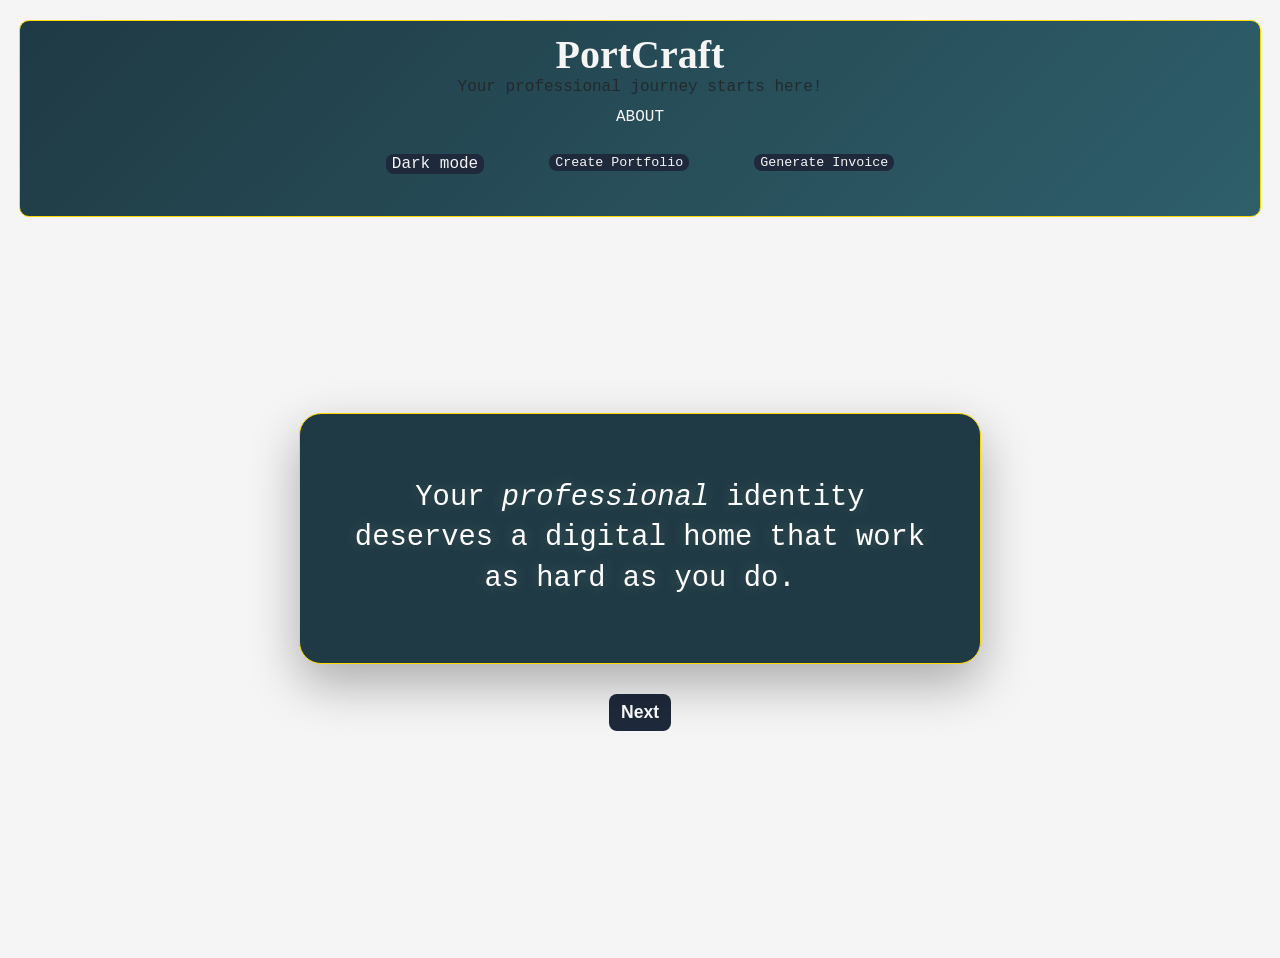
==== commit ded9c1ac: "changed one word" ====
--- a/index.html
+++ b/index.html
@@ -25,7 +25,7 @@
         <div id="shortcut">
         <button id="toggle" aria-label="Change to dark mode" class="nav-link">Dark mode</button>
         <a href="workshop.html#portfolio"><button>Create Portfolio</button></a>
-        <a href="workshop.html#invoice"><button>Create Invoice</button></a>
+        <a href="workshop.html#invoice"><button>Generate Invoice</button></a>
         </div>
         
     </div>  
